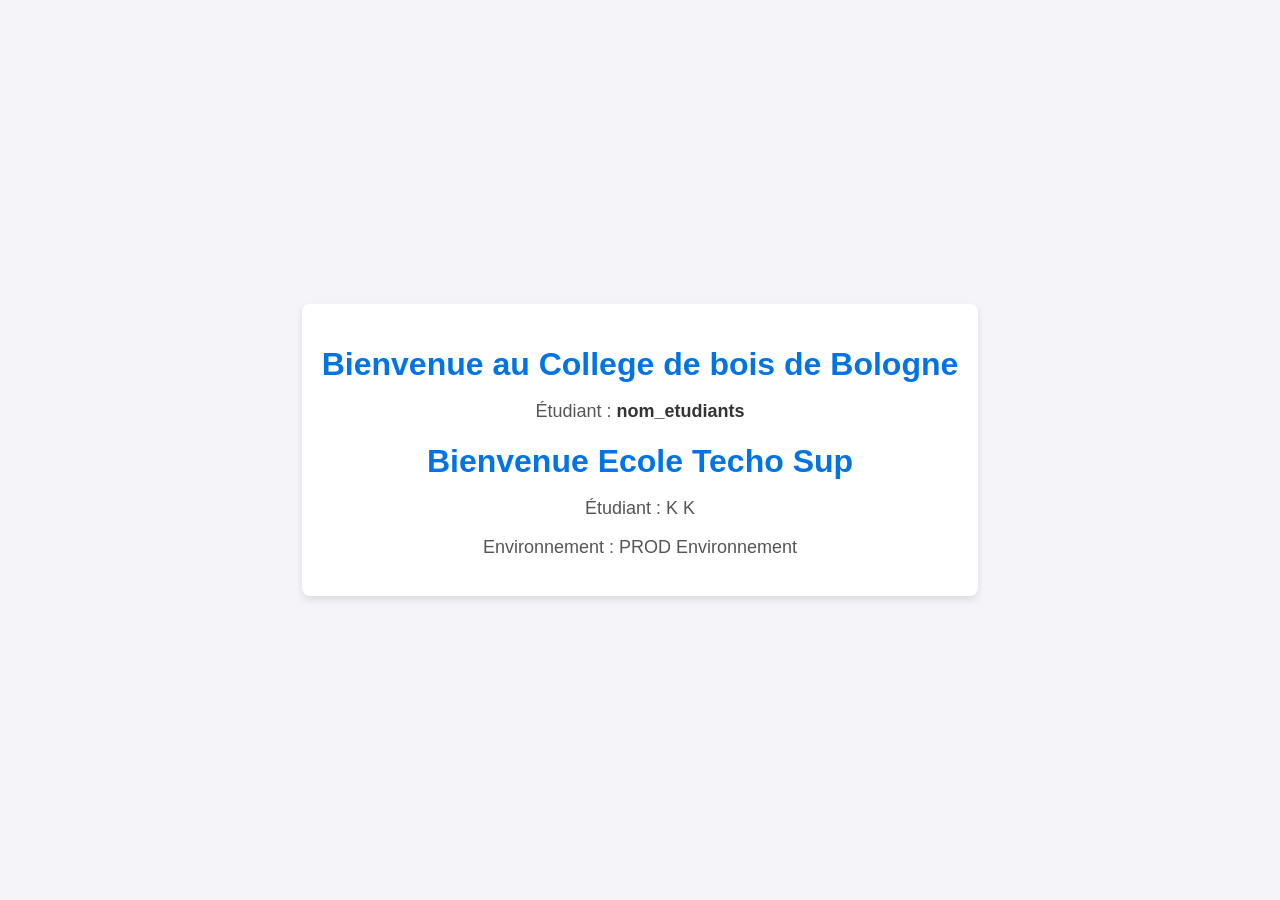
==== index.html @ 17c50ef9 "Ajout des CSS et HTML" ====
<!DOCTYPE html>
<html lang="fr">
<head>
    <meta charset="UTF-8">
    <meta name="viewport" content="width=device-width, initial-scale=1.0">
    <title>College de bois de Bologne</title>
    <link rel="stylesheet" href="style.css">
</head>
<body>
    <div class="container">
        <h1>Bienvenue au College de bois de Bologne</h1>
        <p>Étudiant : <span id="nom_etudiant">nom_etudiants</span></p>
        <h1>Bienvenue Ecole Techo Sup</h1>
        <p>Étudiant : K K </p>
        <p>Environnement : PROD Environnement</p>
    </div>
</body>
</html>
---- style.css ----
/* style.css */

body {
    font-family: Arial, sans-serif;
    background-color: #f4f4f9;
    color: #333;
    margin: 0;
    display: flex;
    justify-content: center;
    align-items: center;
    height: 100vh;
}

.container {
    text-align: center;
    padding: 20px;
    background-color: #ffffff;
    border-radius: 8px;
    box-shadow: 0px 4px 8px rgba(0, 0, 0, 0.1);
}

h1 {
    color: #0073e6;
    margin-bottom: 10px;
}

p {
    font-size: 18px;
    color: #555;
}

#nom_etudiant {
    font-weight: bold;
    color: #333;
}
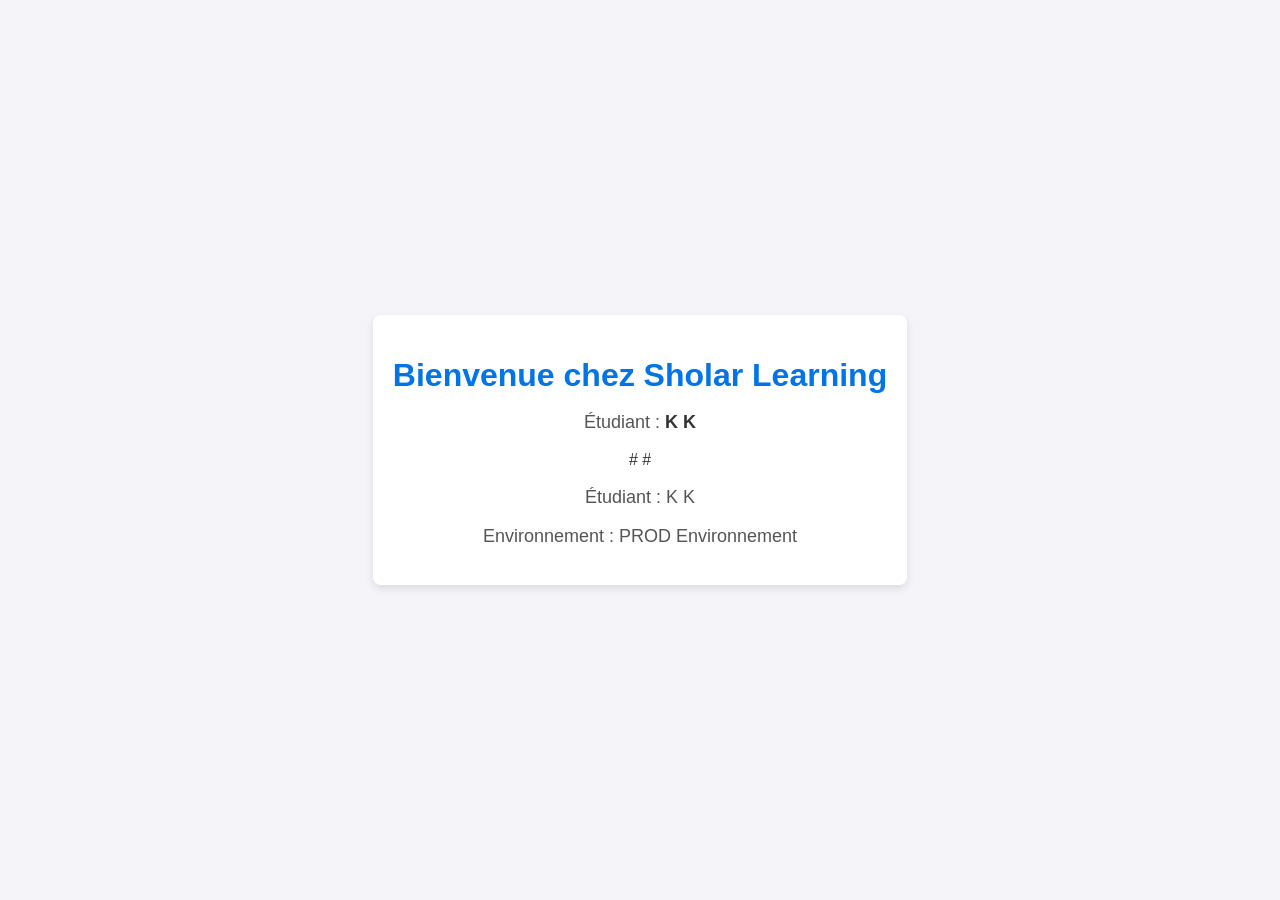
==== commit 0da10989: "Update welcome message and student name in index.html" ====
--- a/index.html
+++ b/index.html
@@ -8,10 +8,10 @@
 </head>
 <body>
     <div class="container">
-        <h1>Bienvenue au College de bois de Bologne</h1>
-        <p>Étudiant : <span id="nom_etudiant">nom_etudiants</span></p>
-        <h1>Bienvenue Ecole Techo Sup</h1>
-        <p>Étudiant : K K </p>
+        <h1>Bienvenue chez Sholar Learning</h1>
+        <p>Étudiant : <span id="nom_etudiant">K K</span></p>
+        #<!-- <h1>Bienvenue Ecole Techo Sup</h1> -->
+        #<p>Étudiant : K K </p>
         <p>Environnement : PROD Environnement</p>
     </div>
 </body>
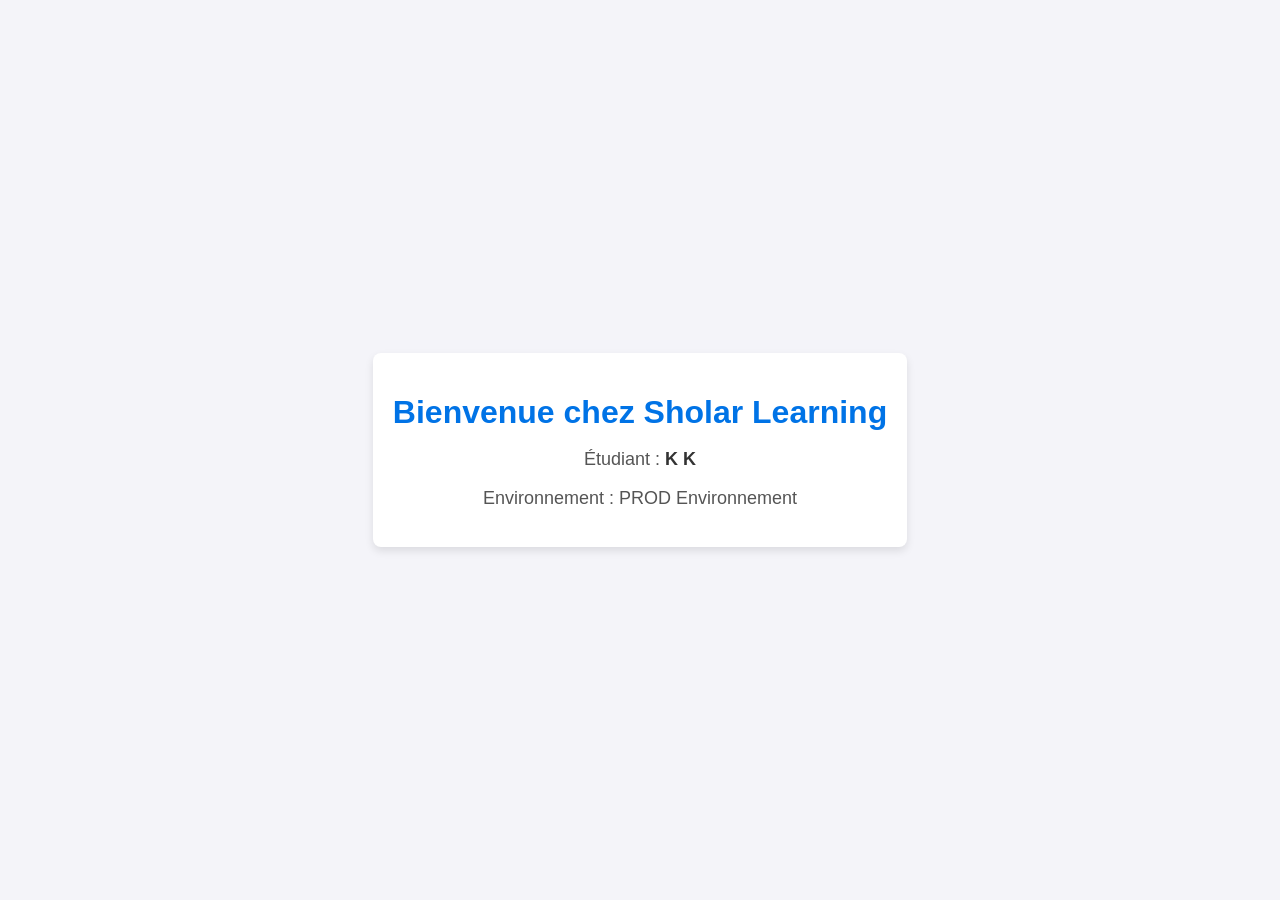
==== commit add0eaf8: "Update title in index.html to reflect correct name" ====
--- a/index.html
+++ b/index.html
@@ -3,15 +3,13 @@
 <head>
     <meta charset="UTF-8">
     <meta name="viewport" content="width=device-width, initial-scale=1.0">
-    <title>College de bois de Bologne</title>
+    <title>Bienvenue</title>
     <link rel="stylesheet" href="style.css">
 </head>
 <body>
     <div class="container">
         <h1>Bienvenue chez Sholar Learning</h1>
         <p>Étudiant : <span id="nom_etudiant">K K</span></p>
-        #<!-- <h1>Bienvenue Ecole Techo Sup</h1> -->
-        #<p>Étudiant : K K </p>
         <p>Environnement : PROD Environnement</p>
     </div>
 </body>
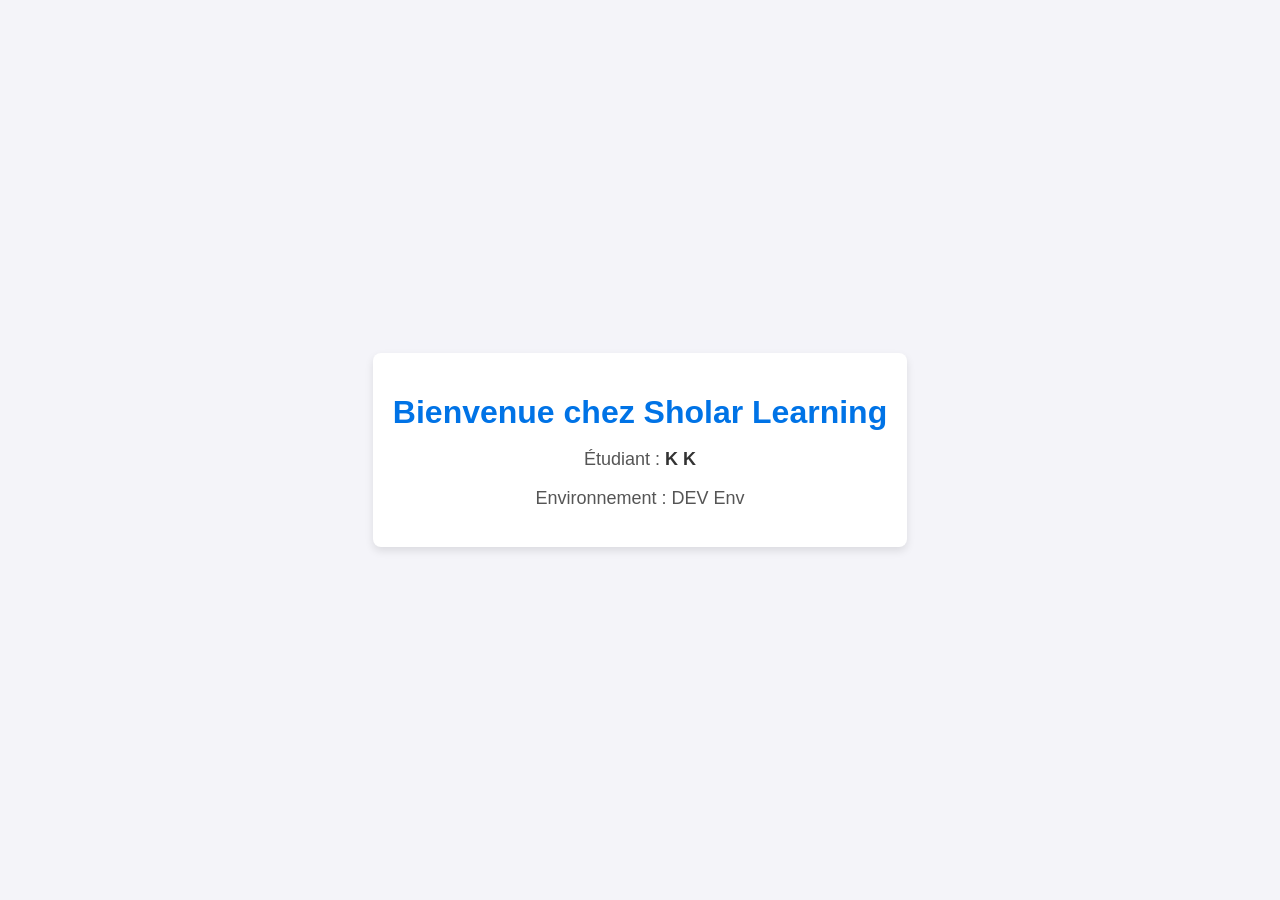
==== commit 7b051491: "Deploy Dev" ====
--- a/index.html
+++ b/index.html
@@ -10,7 +10,7 @@
     <div class="container">
         <h1>Bienvenue chez Sholar Learning</h1>
         <p>Étudiant : <span id="nom_etudiant">K K</span></p>
-        <p>Environnement : PROD Environnement</p>
+        <p>Environnement : DEV Env</p>
     </div>
 </body>
 </html>
